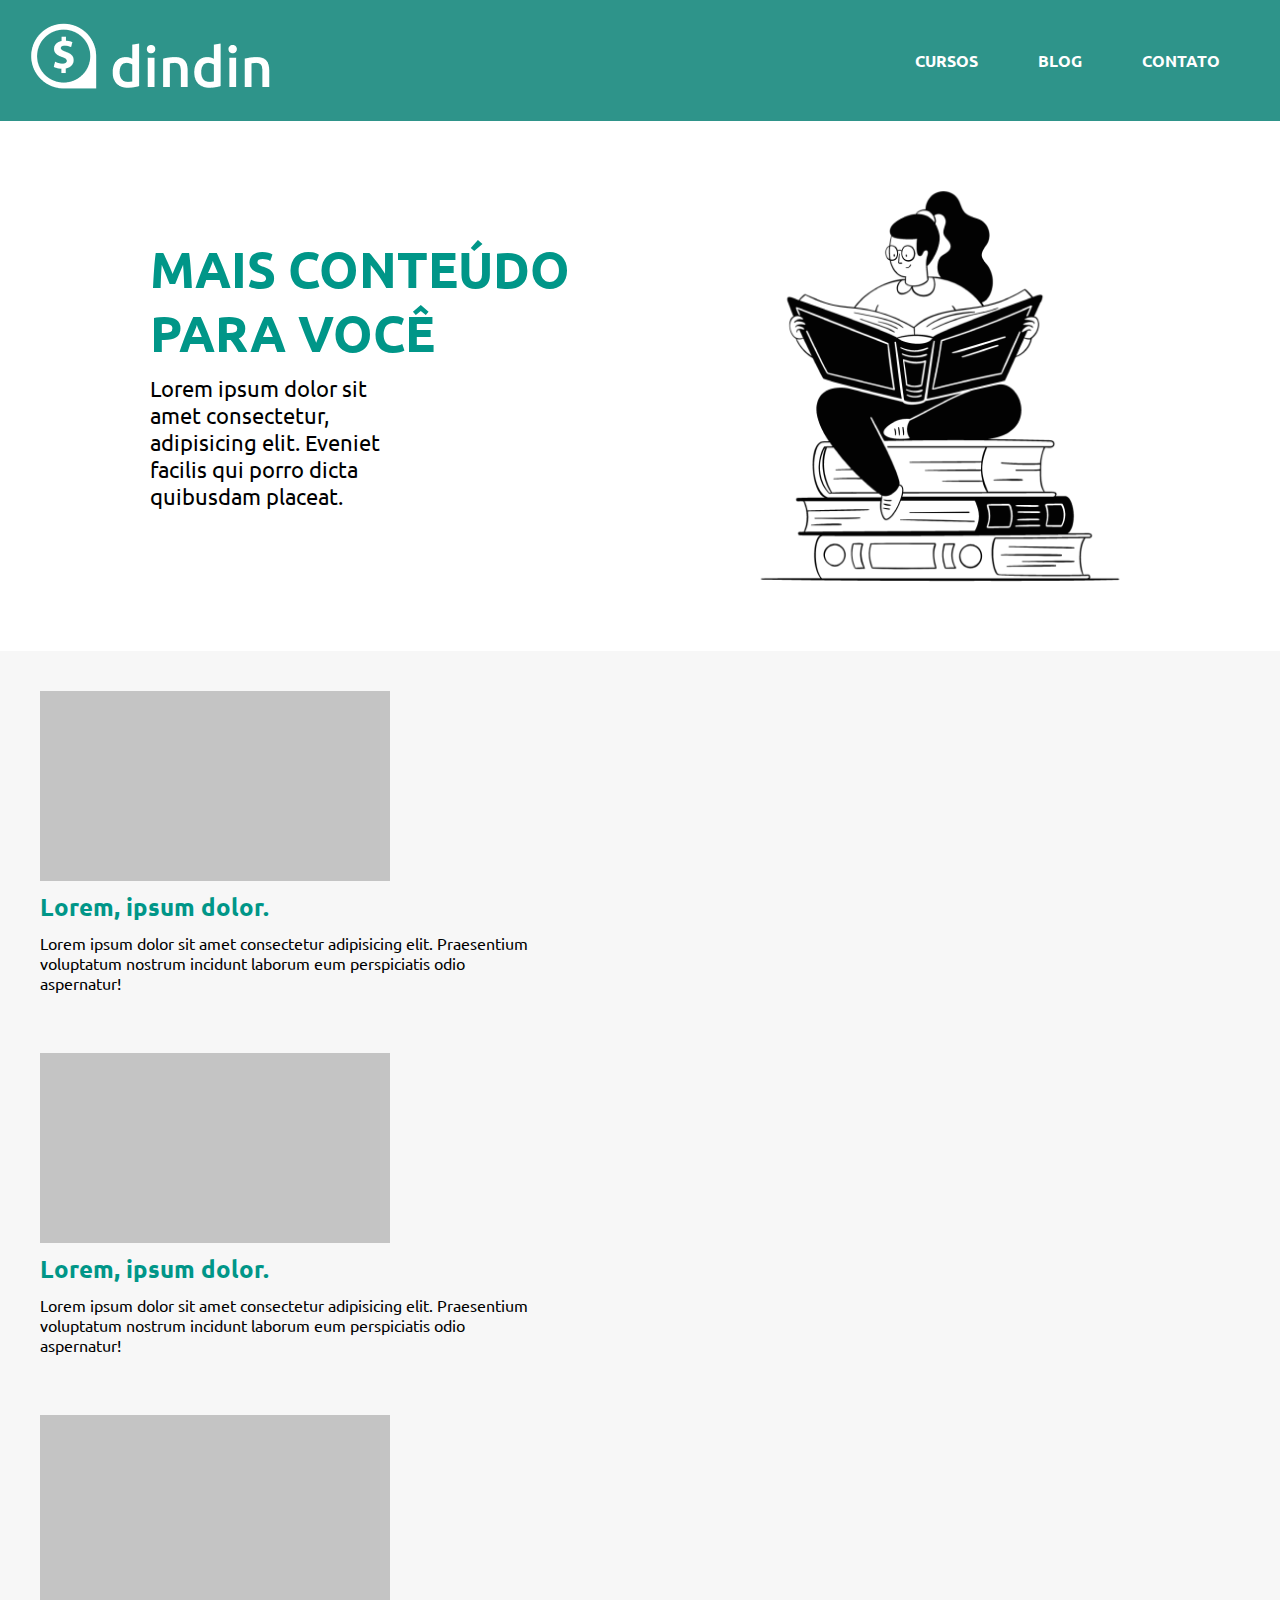
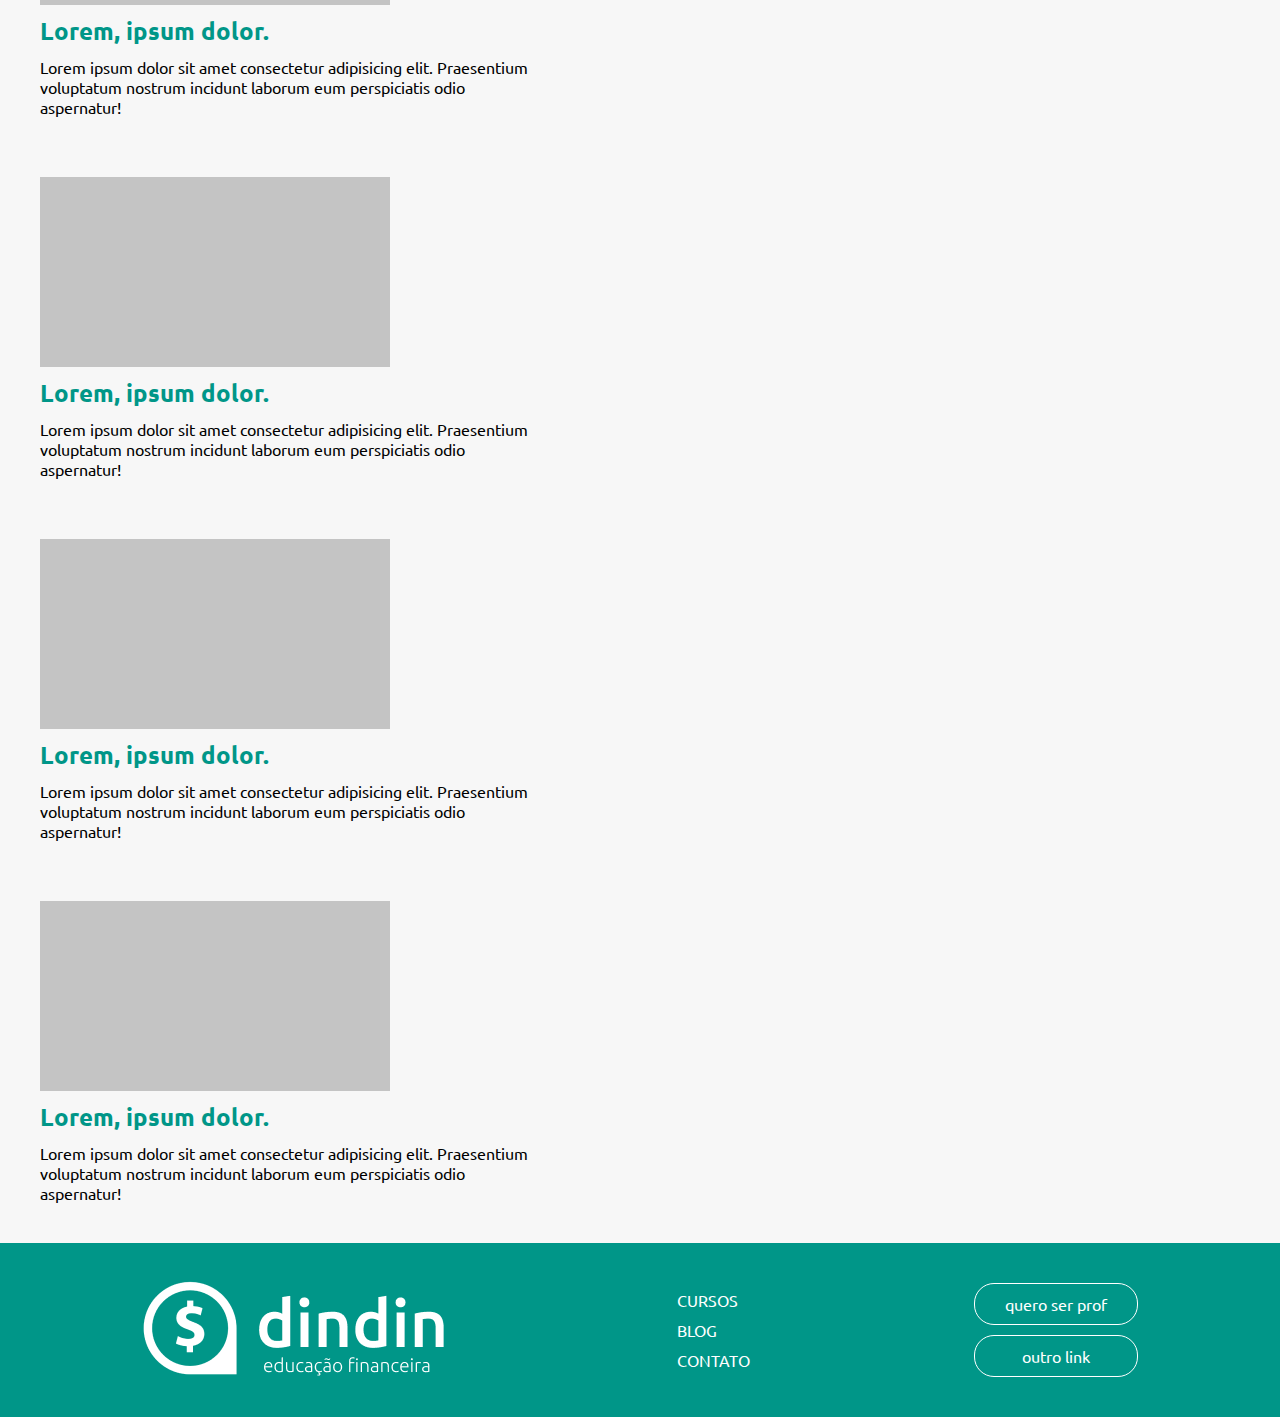
==== blog.html @ c4e6c113 "Página do blog finalizada" ====
<!DOCTYPE html>
<html lang="pt-br">
<head>
    <meta charset="UTF-8">
    <meta http-equiv="X-UA-Compatible" content="IE=edge">
    <meta name="viewport" content="width=device-width, initial-scale=1.0">
    <title>DINDIN | Home</title>
    <link rel="stylesheet" href="style/blog.css">
</head>
<body>
    <header class="header">
        <div>
            <a href="index.html"><img src="imagens/logo-header.png" alt="DINDIN logo" /></a>
        </div>

        <div>
            <nav class="botoes-nav">
                <a href="lista-de-cursos.html" class="link-nav">CURSOS</a>
                <a href="blog.html" class="link-nav">BLOG</a>
                <a href="contato.html" class="link-nav">CONTATO</a>
            </nav>
        </div>
    </header>

    <main>
        <section class="banner">
           <div>
                <h1>MAIS CONTEÚDO </br>PARA VOCÊ</h1>
            <p>Lorem ipsum dolor sit amet consectetur, adipisicing elit. Eveniet facilis qui porro dicta quibusdam placeat.</p>
           </div>

           <img class="banner-ilustra" src="imagens/ilustra-blog.png" alt="Ilustração do blog" />

        </section>
        <section id="mais-conteudo">
            
            <section class="mais-conteudo">

            <div class="card-mais-conteudo">
                <div class="retangulo"></div>
                <h2 class="subtitulo-conteudo">Lorem, ipsum dolor.</h2>
                <p class="p-conteudo">Lorem ipsum dolor sit amet consectetur adipisicing elit. Praesentium voluptatum nostrum incidunt laborum eum perspiciatis odio aspernatur!</p>
            </div>
            <div class="card-mais-conteudo">
                <div class="retangulo"></div>
                <h2 class="subtitulo-conteudo">Lorem, ipsum dolor.</h2>
                <p class="p-conteudo">Lorem ipsum dolor sit amet consectetur adipisicing elit. Praesentium voluptatum nostrum incidunt laborum eum perspiciatis odio aspernatur!</p>
            </div>
            <div class="card-mais-conteudo">
                <div class="retangulo"></div>
                <h2 class="subtitulo-conteudo">Lorem, ipsum dolor.</h2>
                <p class="p-conteudo">Lorem ipsum dolor sit amet consectetur adipisicing elit. Praesentium voluptatum nostrum incidunt laborum eum perspiciatis odio aspernatur!</p>
            </div>

            <div class="card-mais-conteudo">
                <div class="retangulo"></div>
                <h2 class="subtitulo-conteudo">Lorem, ipsum dolor.</h2>
                <p class="p-conteudo">Lorem ipsum dolor sit amet consectetur adipisicing elit. Praesentium voluptatum nostrum incidunt laborum eum perspiciatis odio aspernatur!</p>
            </div>
            <div class="card-mais-conteudo">
                <div class="retangulo"></div>
                <h2 class="subtitulo-conteudo">Lorem, ipsum dolor.</h2>
                <p class="p-conteudo">Lorem ipsum dolor sit amet consectetur adipisicing elit. Praesentium voluptatum nostrum incidunt laborum eum perspiciatis odio aspernatur!</p>
            </div>
            <div class="card-mais-conteudo">
                <div class="retangulo"></div>
                <h2 class="subtitulo-conteudo">Lorem, ipsum dolor.</h2>
                <p class="p-conteudo">Lorem ipsum dolor sit amet consectetur adipisicing elit. Praesentium voluptatum nostrum incidunt laborum eum perspiciatis odio aspernatur!</p>
            </div>
            
            </section>
        </section>
    </main>
    <footer>
        <div>
            <a href="index.html"><img src="imagens/logo-footer.png" alt="DINDIN logo" /></a>
        </div>

        <div class="conjunto-botoes-footer">
            <nav>
                <a class="botoes-nav-footer" href="lista-de-cursos.html" class="link-nav">CURSOS</a>
                <a class="botoes-nav-footer" href="blog.html" class="link-nav">BLOG</a>
                <a class="botoes-nav-footer" href="contato.html" class="link-nav">CONTATO</a>
            </nav>
        </div>
        <div class="botoes-footer">
            <a class="botao-footer" href="">quero ser prof</a>
            <a class="botao-footer" href="">outro link</a>
        </div>
    </footer>
    </body>
</html>
---- style/blog.css ----
@import url('https://fonts.googleapis.com/css2?family=Ubuntu:wght@300;400;700&display=swap');

*{
    margin: 0;
    font-family: 'Ubuntu';
    text-decoration: none;
}

.header {
    background-color: #2E948A;
    display: flex;
    justify-content: space-between;
    align-items: center;
    align-content: center;
    text-align: center;
    padding: 20px 30px 20px 30px;
    flex-wrap: wrap;
}
.botoes-nav{
    display: flex;
    justify-content: center;
    align-items: center;
    align-content: center;
    text-align: center;
}
.link-nav{
    font-weight: 700;
    color: #fff;
    display: flex;
    margin: 30px !important;
}

@media (max-width:1000px){
    .header{
        height: 80px;
    }
    header img{
        width: 150px;
    }
    .link-nav{
        margin: 10px !important;
    }
    .banner-ilustra{
        display: none;
    }
}
@media (max-width:452px){
    .header{
        display: flex;
        justify-content: center;
    }
}

.banner{
    display: flex;
    flex-wrap: wrap;
    justify-content: space-around;
    padding: 40px;
    margin: 20px;
    align-items: center;
}

.banner h1{
    font-size: 50px;
    margin: 10px;
    color: #009688;
}
.banner p{
    font-size: 22px;
    margin: 10px;
    padding-bottom: 25px;
    width: 250px;
}

.banner-ilustra{
    width: 400px;
    height: 410px;
}


.depoimentos {
    width: 500px;
    display: flex;
    align-items: center;
    padding: 10px 50px;
}

.texto-depoimento{
    margin: 10px;
}

.wrapper{
    display: flex;
    width: 50%;
    flex-direction: row;
    justify-content: space-around;
}

#mais-conteudo{
    background-color: #F7F7F7;
    display: flex;
    flex-wrap: wrap;
    max-width: 1500px;
}

.mais-conteudo{
    display: block;
    width: 700px;
}

.card-mais-conteudo{
    display: flex;
    flex-direction: column;
    padding: 20px;
    margin: 20px;
    width: 500px;
}

.retangulo{
    width: 350px;
    height:190px;
    background-color: #C4C4C4;
}
.subtitulo-conteudo{
    margin: 10px 0px;
    color: #009688;
}
.p-conteudo{
    width: 100%;
}

footer{
    background-color: #009688;
    display: flex;
    flex-direction: row;
    justify-content: space-around;
    align-items: center;
    padding: 30px;
}
.botao-footer{
    display: block;
    margin: 10px auto;
    text-decoration: none;
    color: #fff;;
    border-radius: 20px;
    padding: 10px 30px;
    text-shadow:none;
    border-width: 1px;
    border-style: solid;
    border-color: #FFF;
    text-align: center  ;
}
.botoes-nav-footer{
    display: flex;
    color: #FFF;
    margin: 10px 0px;
}
@media (max-width:1000px){
    footer img{
        width: 150px;
    }
    footer{
        display: flex;
        flex-direction: column;
    }
    .botoes-footer{
        width: 100px;
    }
}
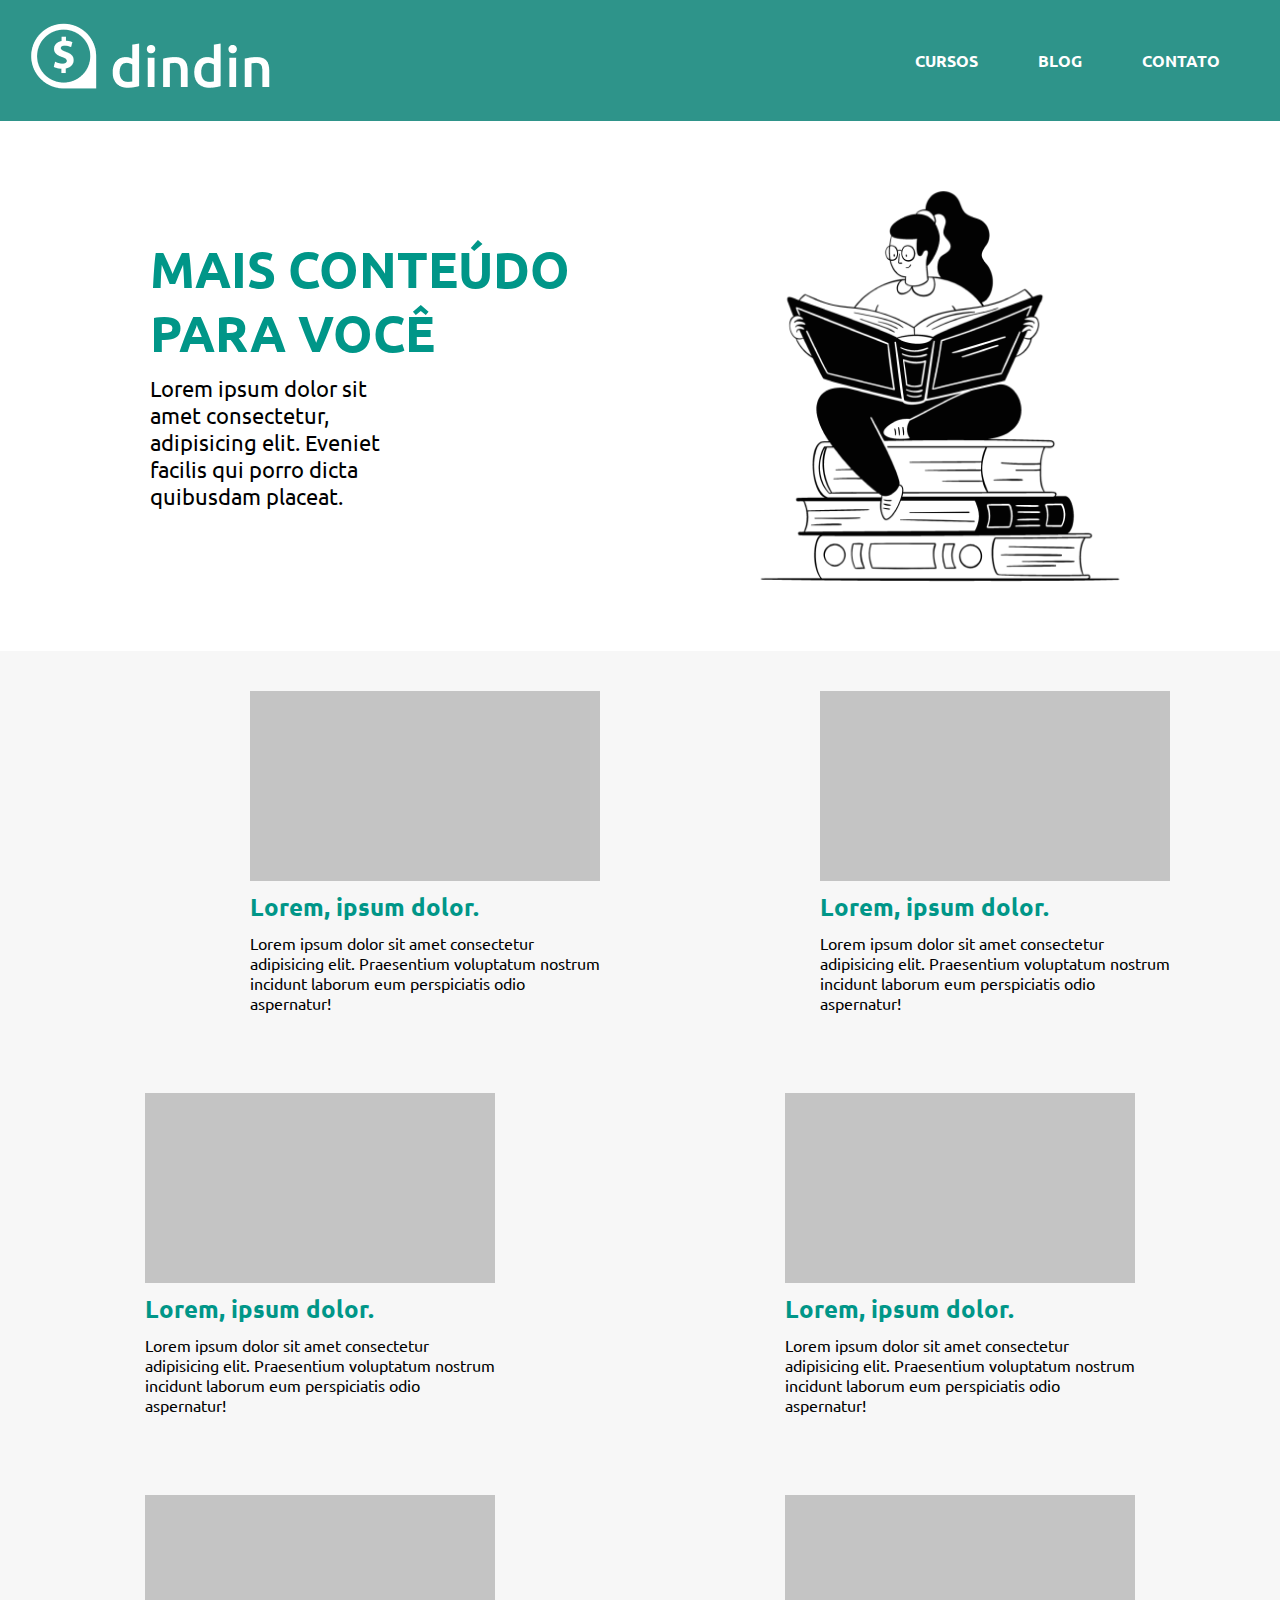
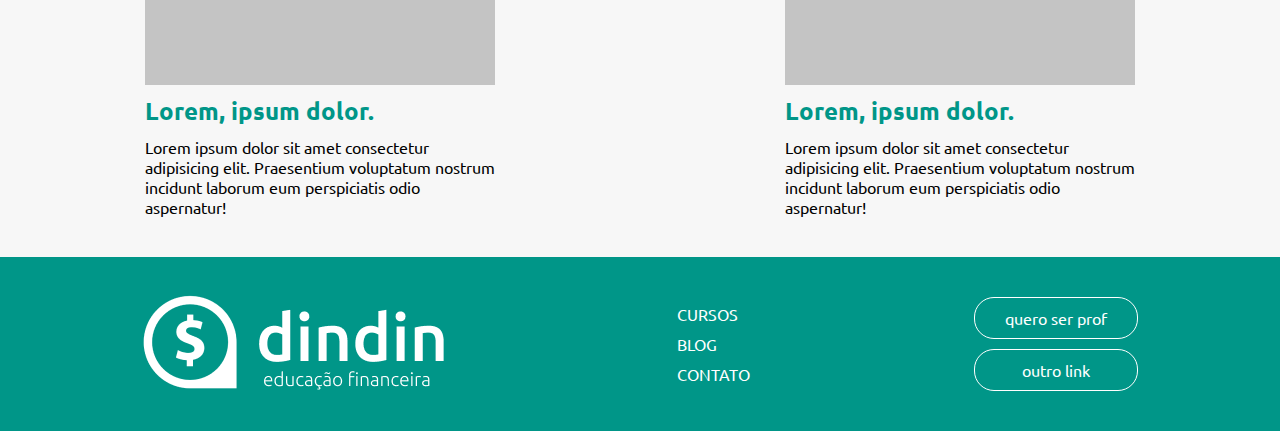
==== commit 6bf5cc94: "Página do blog finalizada" ====
--- a/blog.html
+++ b/blog.html
@@ -36,36 +36,48 @@
             
             <section class="mais-conteudo">
 
-            <div class="card-mais-conteudo">
+                <a href="style/post.css">
+                <div class="card-mais-conteudo">
                 <div class="retangulo"></div>
                 <h2 class="subtitulo-conteudo">Lorem, ipsum dolor.</h2>
                 <p class="p-conteudo">Lorem ipsum dolor sit amet consectetur adipisicing elit. Praesentium voluptatum nostrum incidunt laborum eum perspiciatis odio aspernatur!</p>
+                </a>
             </div>
             <div class="card-mais-conteudo">
+                <a href="style/post.css">
                 <div class="retangulo"></div>
                 <h2 class="subtitulo-conteudo">Lorem, ipsum dolor.</h2>
                 <p class="p-conteudo">Lorem ipsum dolor sit amet consectetur adipisicing elit. Praesentium voluptatum nostrum incidunt laborum eum perspiciatis odio aspernatur!</p>
+                </a>
             </div>
             <div class="card-mais-conteudo">
+                <a href="style/post.css">
                 <div class="retangulo"></div>
                 <h2 class="subtitulo-conteudo">Lorem, ipsum dolor.</h2>
                 <p class="p-conteudo">Lorem ipsum dolor sit amet consectetur adipisicing elit. Praesentium voluptatum nostrum incidunt laborum eum perspiciatis odio aspernatur!</p>
+                </a>
             </div>
 
             <div class="card-mais-conteudo">
+                <a href="style/post.css">
                 <div class="retangulo"></div>
                 <h2 class="subtitulo-conteudo">Lorem, ipsum dolor.</h2>
                 <p class="p-conteudo">Lorem ipsum dolor sit amet consectetur adipisicing elit. Praesentium voluptatum nostrum incidunt laborum eum perspiciatis odio aspernatur!</p>
+                </a>
             </div>
             <div class="card-mais-conteudo">
+                <a href="style/post.css">
                 <div class="retangulo"></div>
                 <h2 class="subtitulo-conteudo">Lorem, ipsum dolor.</h2>
                 <p class="p-conteudo">Lorem ipsum dolor sit amet consectetur adipisicing elit. Praesentium voluptatum nostrum incidunt laborum eum perspiciatis odio aspernatur!</p>
+                </a>
             </div>
             <div class="card-mais-conteudo">
+                <a href="style/post.css">
                 <div class="retangulo"></div>
                 <h2 class="subtitulo-conteudo">Lorem, ipsum dolor.</h2>
                 <p class="p-conteudo">Lorem ipsum dolor sit amet consectetur adipisicing elit. Praesentium voluptatum nostrum incidunt laborum eum perspiciatis odio aspernatur!</p>
+                </a>
             </div>
             
             </section>
--- a/style/blog.css
+++ b/style/blog.css
@@ -104,8 +104,10 @@
 }
 
 .mais-conteudo{
-    display: block;
-    width: 700px;
+    display: flex;
+    flex-wrap: wrap;
+    max-width: 1500px;
+    justify-content: space-around;
 }
 
 .card-mais-conteudo{
@@ -113,7 +115,10 @@
     flex-direction: column;
     padding: 20px;
     margin: 20px;
-    width: 500px;
+    width: 350px;
+}
+a {
+    color: inherit;
 }
 
 .retangulo{
@@ -127,6 +132,12 @@
 }
 .p-conteudo{
     width: 100%;
+}
+
+@media (max-width:650px){
+    .mais-conteudo{
+        max-width: 100%;
+    }
 }
 
 footer{
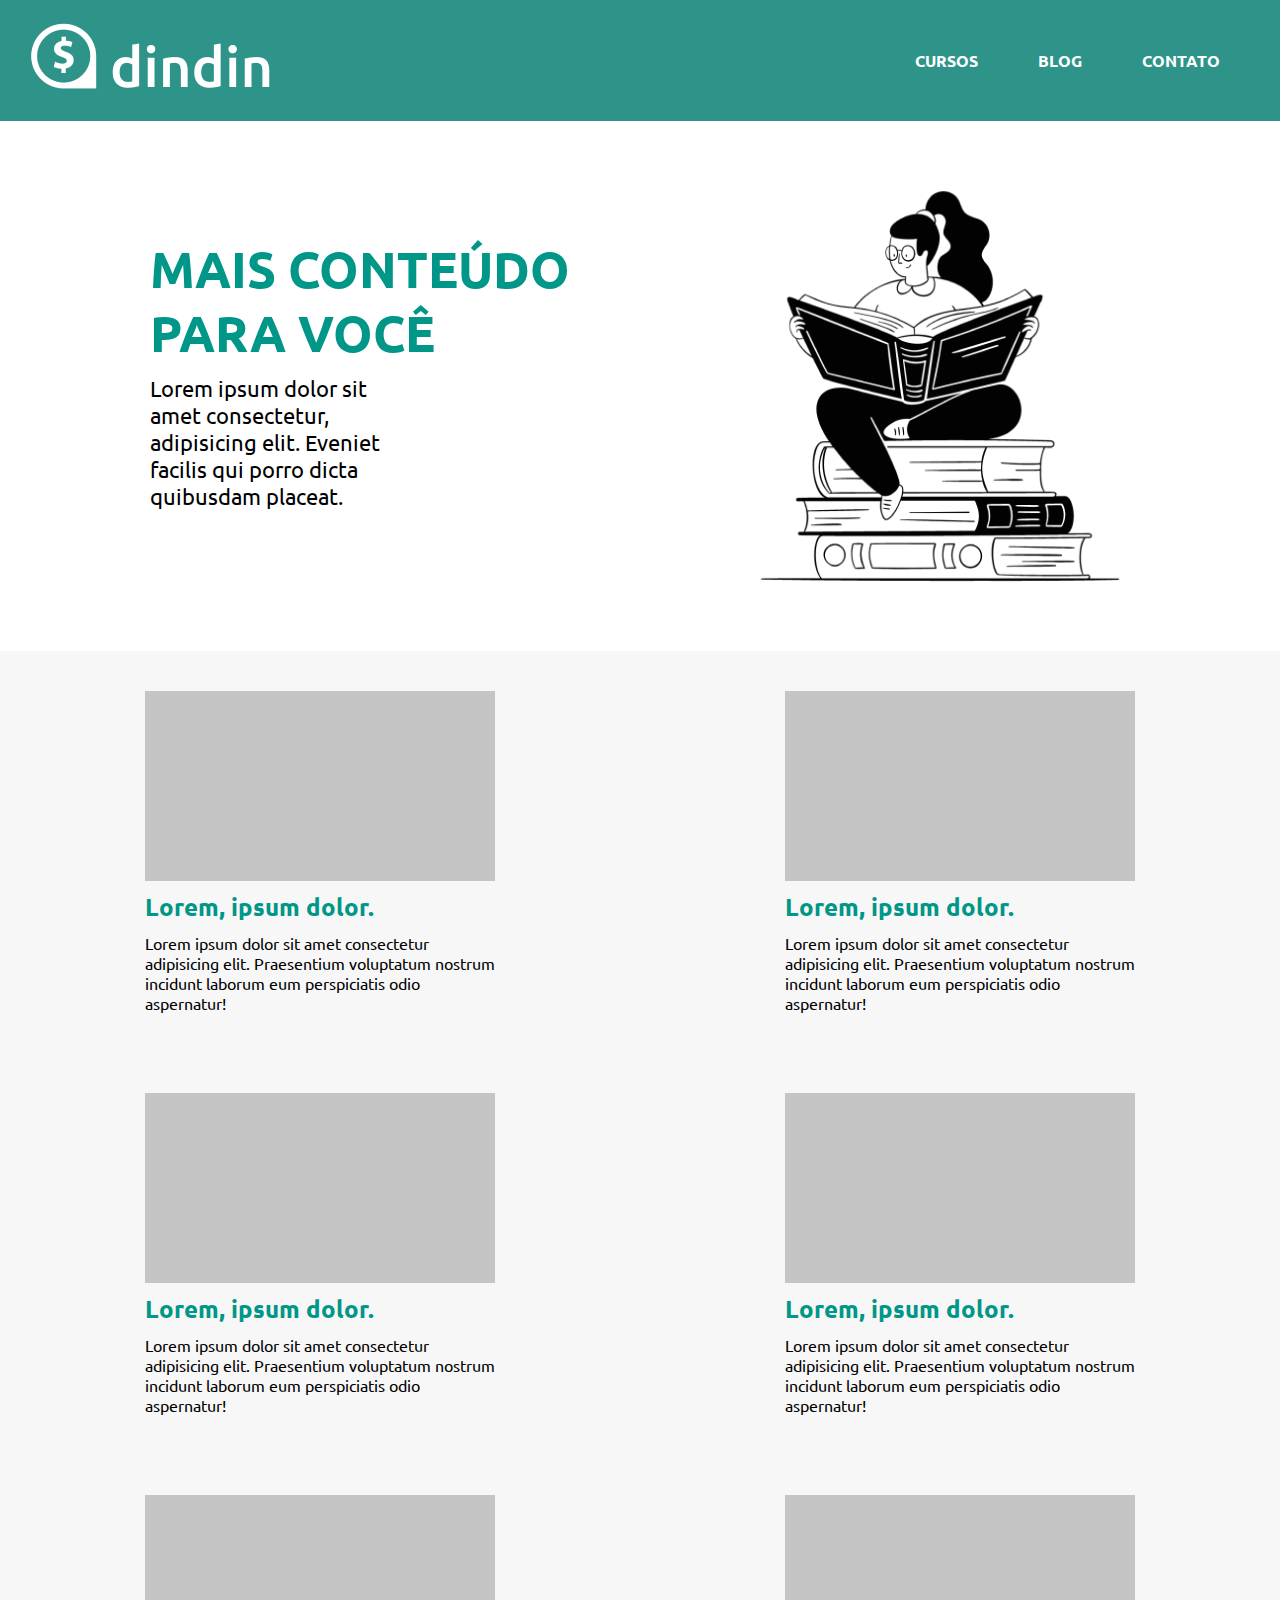
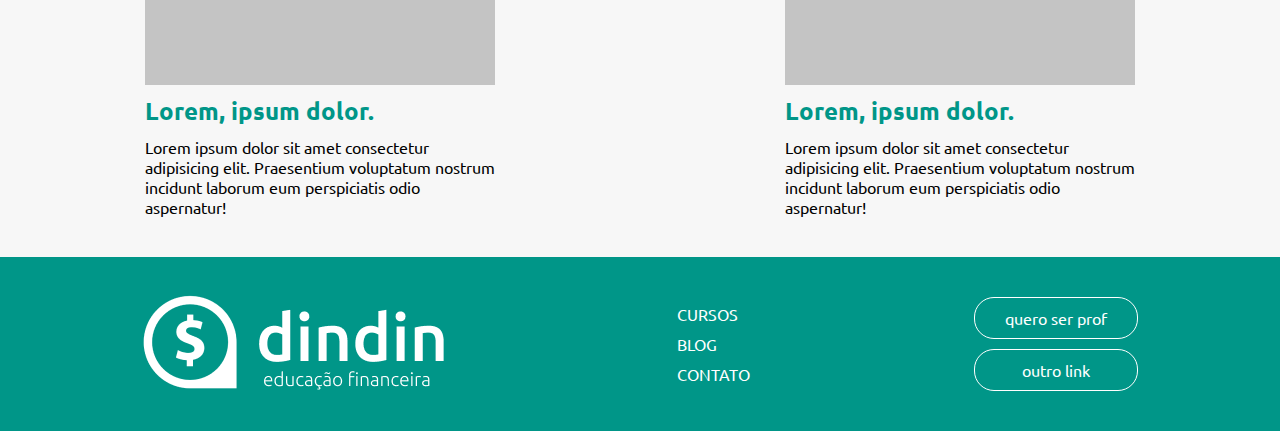
==== commit 68a81668: "Página do blog finalizada" ====
--- a/blog.html
+++ b/blog.html
@@ -35,14 +35,13 @@
         <section id="mais-conteudo">
             
             <section class="mais-conteudo">
-
+                <div class="card-mais-conteudo">
                 <a href="style/post.css">
-                <div class="card-mais-conteudo">
                 <div class="retangulo"></div>
                 <h2 class="subtitulo-conteudo">Lorem, ipsum dolor.</h2>
                 <p class="p-conteudo">Lorem ipsum dolor sit amet consectetur adipisicing elit. Praesentium voluptatum nostrum incidunt laborum eum perspiciatis odio aspernatur!</p>
                 </a>
-            </div>
+                </div>
             <div class="card-mais-conteudo">
                 <a href="style/post.css">
                 <div class="retangulo"></div>
